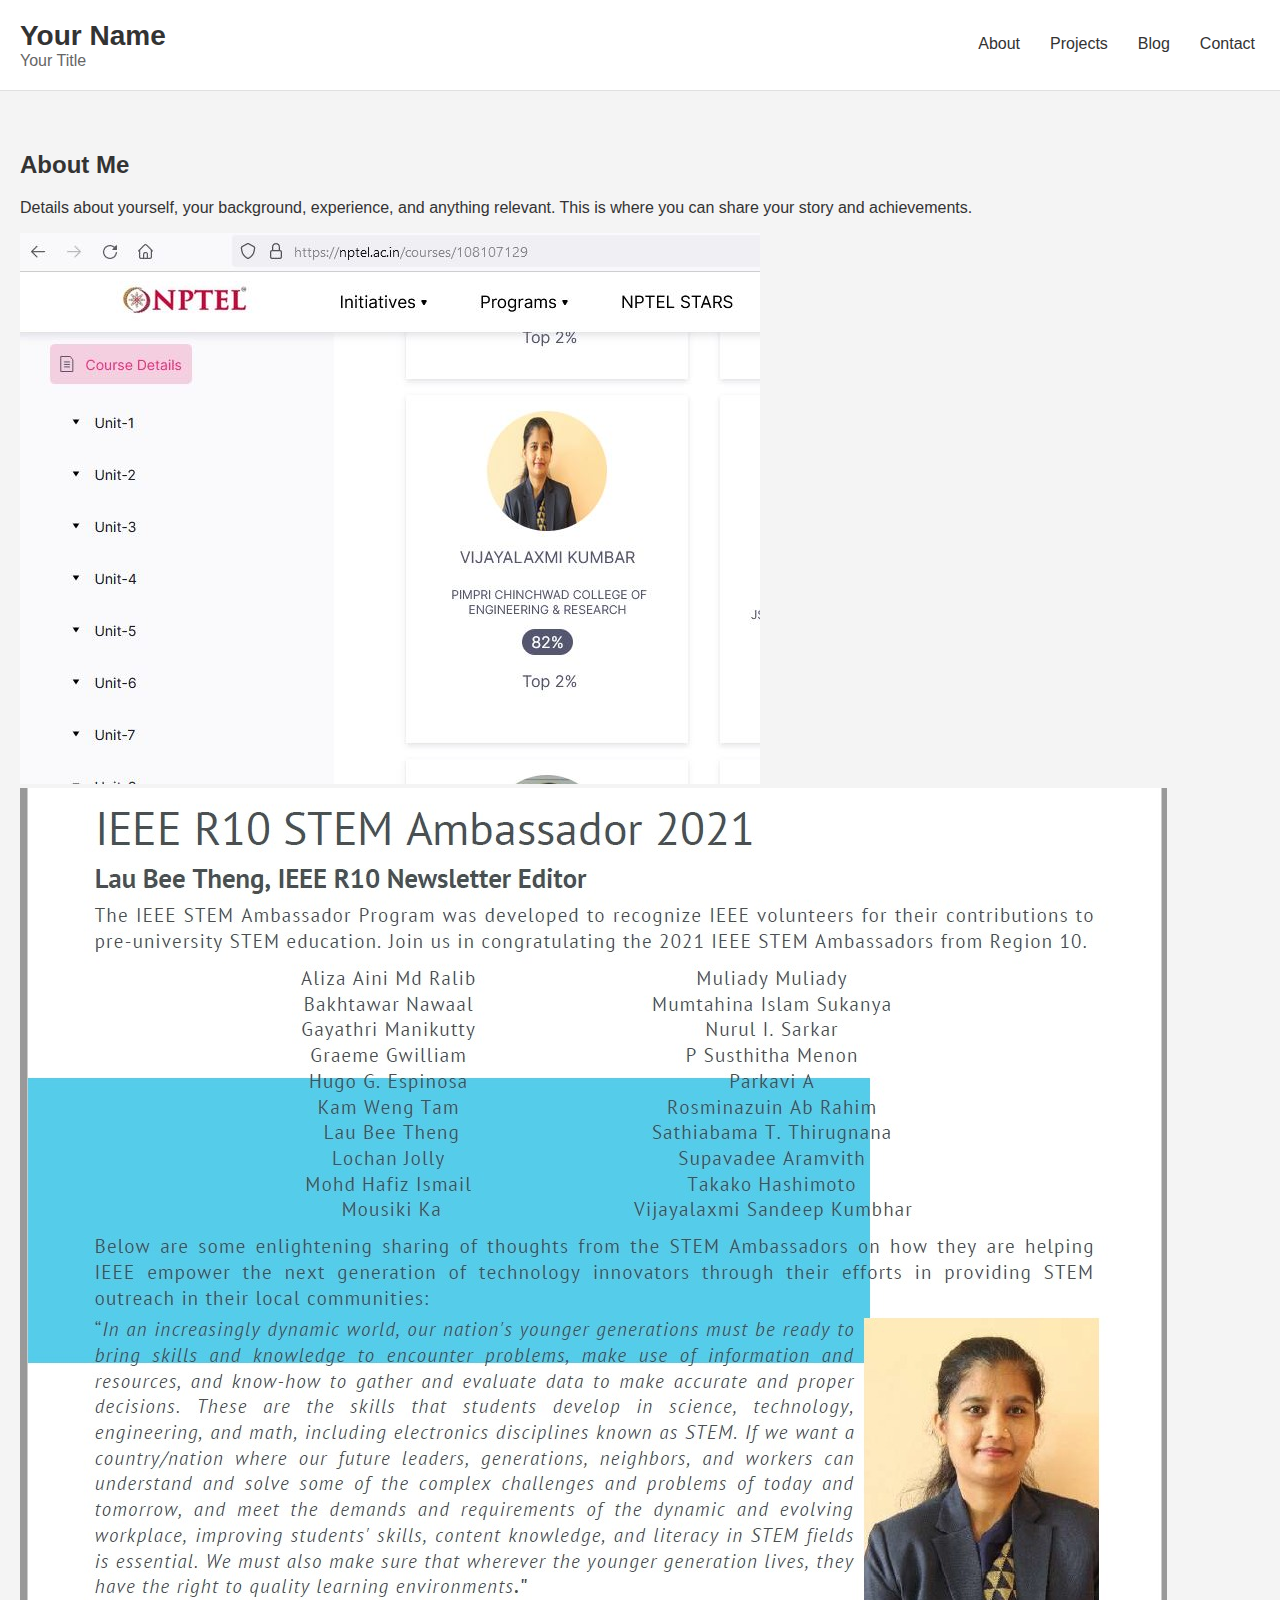
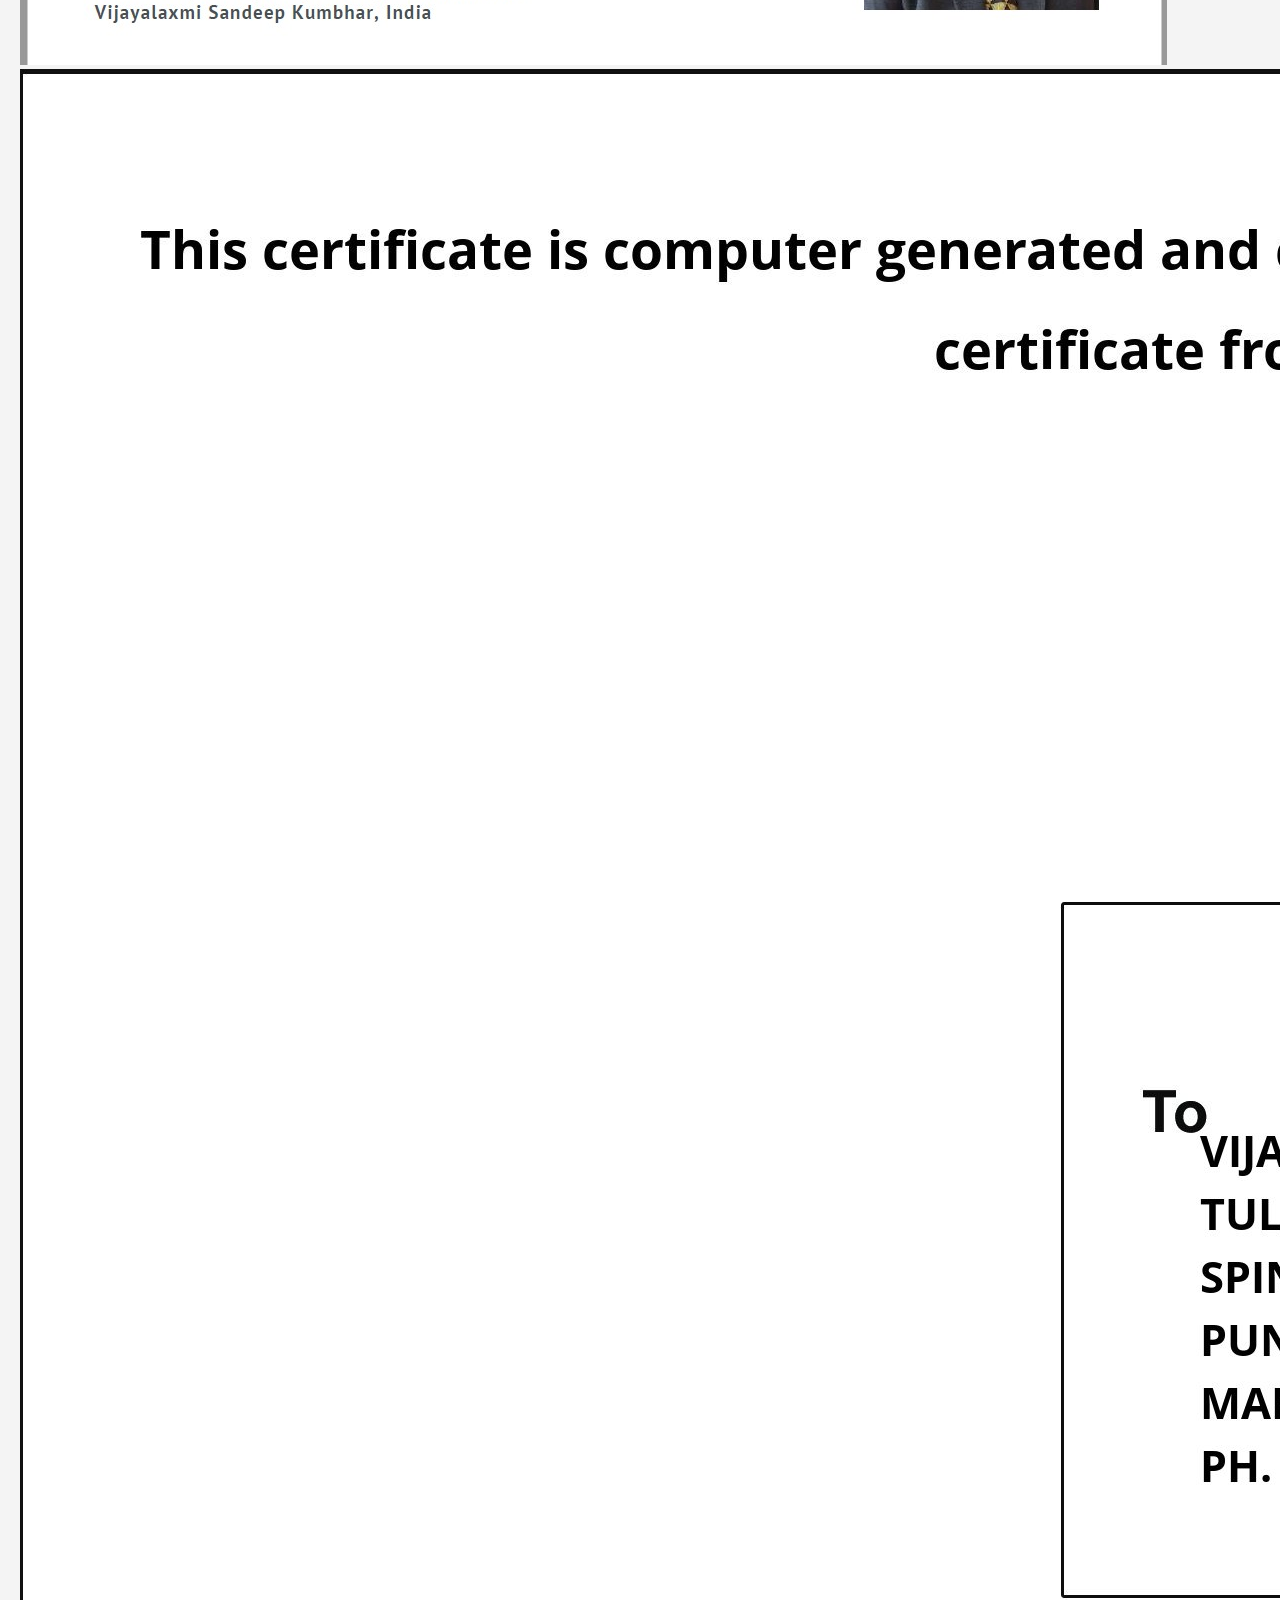
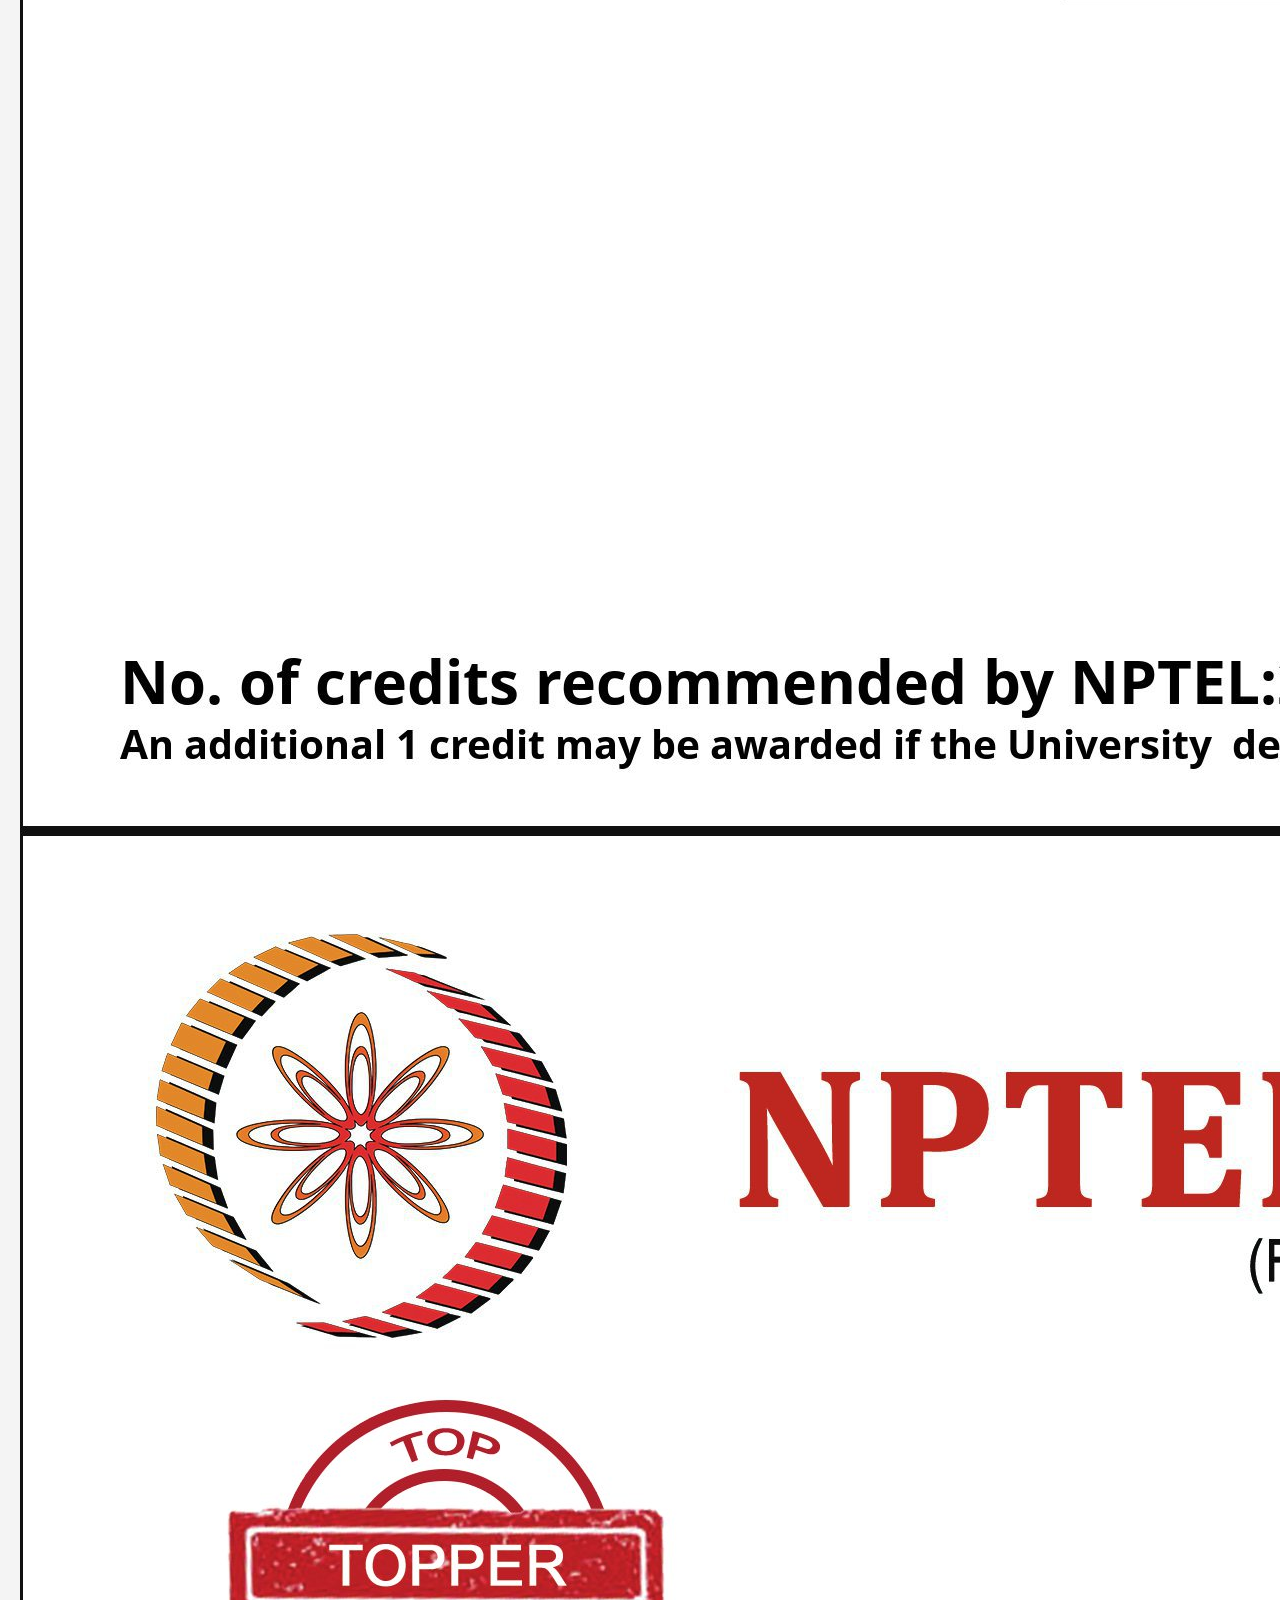
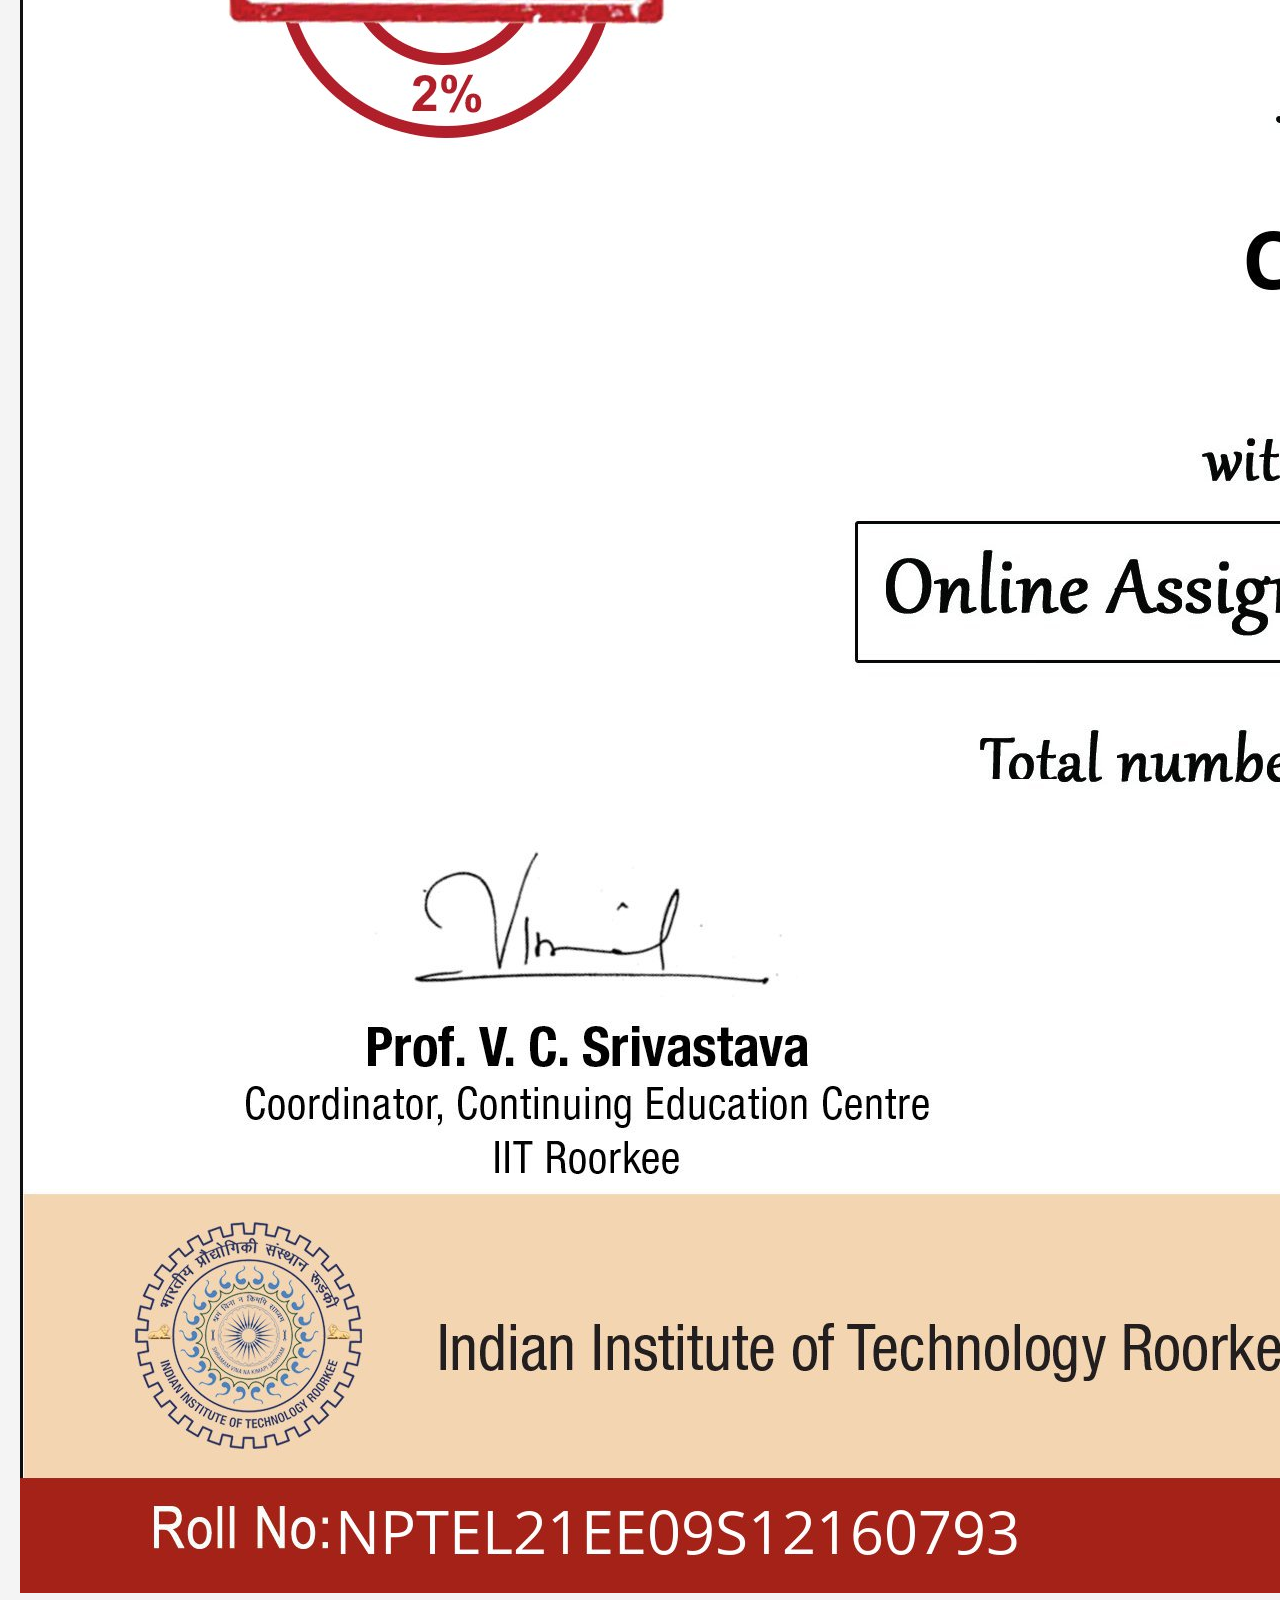
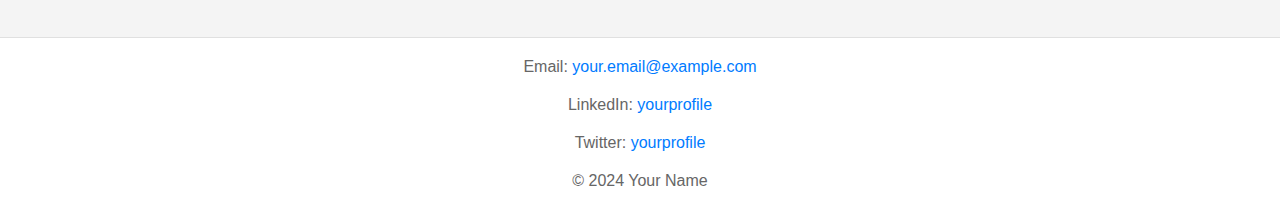
==== achievements.html @ 329e1fba "first commit" ====
<!DOCTYPE html>
<html lang="en">
<head>
    <meta charset="UTF-8">
    <meta name="viewport" content="width=device-width, initial-scale=1.0">
    <title>Your Name - Personal Website</title>
    <link rel="stylesheet" href="styles.css">
</head>
<body>
    <header>
        <div class="header-content">
            <div class="logo">
                <h1>Your Name</h1>
                <p>Your Title</p>
            </div>
            <nav class="navbar">
                <a href="#about" class="nav-link">About</a>
                <a href="#projects" class="nav-link">Projects</a>
                <a href="#blog" class="nav-link">Blog</a>
                <a href="#contact" class="nav-link">Contact</a>
            </nav>
        </div>
    </header>
    <main>
        <section id="about">
            <div class="content-grid">
                <div class="text-column">
                    <h2>About Me</h2>
                    <p>Details about yourself, your background, experience, and anything relevant. This is where you can share your story and achievements.</p>
                </div>
                <div class="photos-column">
                    <img src="/achievements/nptelTopper.jpg" alt="Photo 1" class="photo">
                    <img src="/achievements/stemAmbassador.jpg" alt="Photo 2" class="photo">
                    <img src="/achievements/VSKcmosDigitalVlsiDesign.jpg" alt="Photo 3" class="photo">
                </div>
            </div>
        </section>
        <!-- Add more sections as needed -->
    </main>
    <footer>
        <div class="footer-content">
            <p>Email: <a href="mailto:your.email@example.com">your.email@example.com</a></p>
            <p>LinkedIn: <a href="https://www.linkedin.com/in/yourprofile">yourprofile</a></p>
            <p>Twitter: <a href="https://twitter.com/yourprofile">yourprofile</a></p>
            <p>© 2024 Your Name</p>
        </div>
    </footer>
</body>
</html>
---- styles.css ----
html, body {
    height: 100%;
    margin: 0;
}

body {
    display: flex;
    flex-direction: column;
    font-family: 'Roboto', sans-serif;
    background-color: #f4f4f4;
    color: #333;
}

header {
    background-color: #fff;
    padding: 20px;
    border-bottom: 1px solid #e0e0e0;
}

.header-content {
    display: flex;
    justify-content: space-between;
    align-items: center;
}

.logo {
    display: flex;
    flex-direction: column;
}

.logo h1 {
    margin: 0;
    font-size: 28px;
    font-weight: 700;
}

.logo p {
    margin: 0;
    color: #666;
    font-size: 16px;
}

.navbar {
    display: flex;
    gap: 20px;
}

.nav-link {
    text-decoration: none;
    color: #333;
    font-size: 16px;
    position: relative;
    padding: 5px;
}

.nav-link:hover {
    color: #007bff;
}

.nav-link::after {
    content: '';
    display: block;
    width: 0;
    height: 2px;
    background: #007bff;
    transition: width .3s;
}

.nav-link:hover::after {
    width: 100%;
}

main {
    flex: 1;
    padding: 40px 20px;
}

.intro {
    display: flex;
    align-items: center;
    gap: 40px; /* Increased gap */
    max-width: 1400px; /* Increased width */
    margin: auto;
    padding: 40px; /* Added padding */
}

.profile-pic {
    border-radius: 50%;
    width: 400px; /* Increased size */
    height: 400px; /* Increased size */
}

.intro-text {
    max-width: 800px; /* Increased width */
    line-height: 1.8; /* Increased line spacing */
}

.intro-text h2 {
    font-size: 36px; /* Increased size */
    margin-top: 0;
    margin-bottom: 20px; /* Added space below heading */
}

.contact-info p {
    margin: 0 15px; /* Adjusted spacing between contact info items */
}

.contact-info a {
    color: #007bff;
    text-decoration: none;
}

.contact-info a:hover {
    text-decoration: underline;
}

.buttons-section {
    display: flex;
    gap: 20px;
    flex-wrap: wrap;
    justify-content: center;
    margin-top: 40px;
}

.cta-button {
    color: #000; /* Black text */
    text-decoration: none;
    width: 120px;
    height: 120px;
    border-radius: 50%; /* Make buttons circular */
    border: 1px solid #000; /* Thin black border */
    font-size: 16px;
    font-weight: bold;
    text-align: center;
    line-height: 120px; /* Center text vertically */
    background-color: #ff6347; /* Default background color */
    transition: background-color 0.3s, border-color 0.3s;
}

.cta-button:nth-child(2) {
    background-color: #4682b4; /* Default background color */
}

.cta-button:nth-child(3) {
    background-color: #32cd32; /* Default background color */
}

.cta-button:nth-child(4) {
    background-color: #ff8c00; /* Default background color */
}

.cta-button:nth-child(5) {
    background-color: #8a2be2; /* Default background color */
}

.cta-button:hover {
    background-color: #fff; /* White background on hover */
    color: #000; /* Black text on hover */
    border-color: #000; /* Maintain black border on hover */
}

footer {
    background-color: #fff;
    padding: 20px;
    border-top: 1px solid #e0e0e0;
    margin-top: auto; /* Pushes the footer to the bottom */
    display: flex;
    justify-content: center;
}

.footer-content {
    display: flex;
    flex-direction: column;
    align-items: center;
    gap: 20px;
}

.contact-info {
    display: flex;
    gap: 20px; /* Space between items */
}

footer p {
    margin: 0;
    color: #666;
}

footer a {
    color: #007bff;
    text-decoration: none;
}

footer a:hover {
    text-decoration: underline;
}
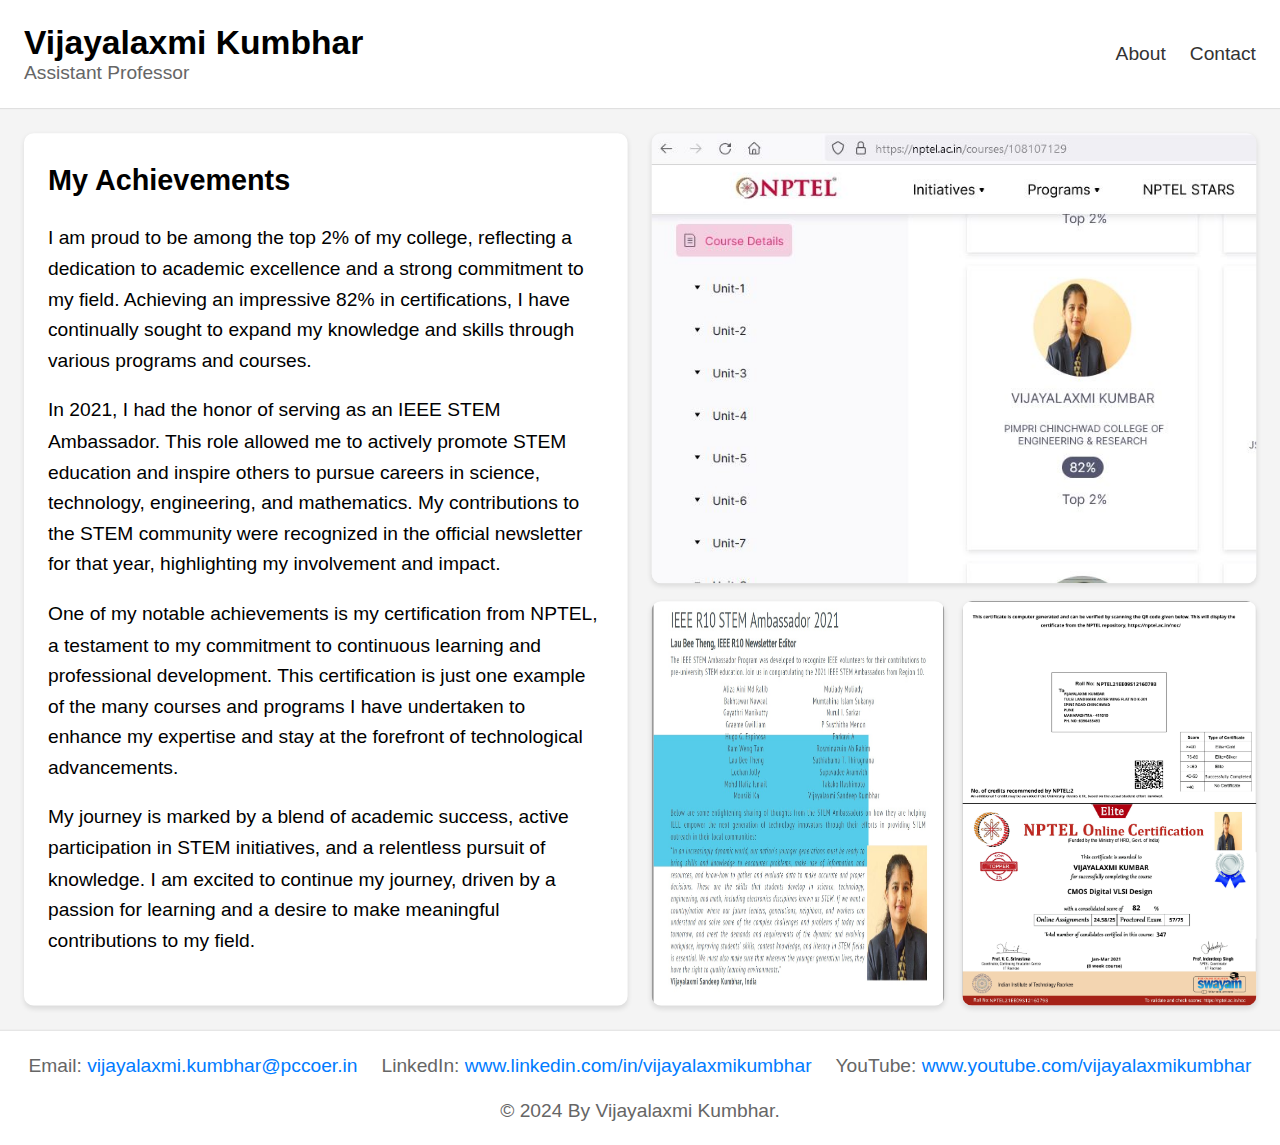
==== commit 8f584bc7: "code updated" ====
--- a/achievements.html
+++ b/achievements.html
@@ -4,45 +4,71 @@
     <meta charset="UTF-8">
     <meta name="viewport" content="width=device-width, initial-scale=1.0">
     <title>Your Name - Personal Website</title>
-    <link rel="stylesheet" href="styles.css">
+    <!-- Link to the CSS file for styling -->
+    <link rel="stylesheet" href="achievements.css">
 </head>
 <body>
+    <!-- Header section containing the logo and navigation links -->
     <header>
         <div class="header-content">
             <div class="logo">
-                <h1>Your Name</h1>
-                <p>Your Title</p>
+                <h1>Vijayalaxmi Kumbhar</h1>
+                <p>Assistant Professor</p>
             </div>
             <nav class="navbar">
-                <a href="#about" class="nav-link">About</a>
-                <a href="#projects" class="nav-link">Projects</a>
-                <a href="#blog" class="nav-link">Blog</a>
-                <a href="#contact" class="nav-link">Contact</a>
+                <!-- Navigation links -->
+                <a href="/index.html" class="nav-link">About</a>
+                <a href="mailto:vijayalaxmi.kumbhar@pccoer.in" class="nav-link">Contact</a>
             </nav>
         </div>
     </header>
+    
+    <!-- Main content area -->
     <main>
+        <!-- Section for displaying achievements -->
         <section id="about">
             <div class="content-grid">
+                <!-- Column for text content -->
                 <div class="text-column">
-                    <h2>About Me</h2>
-                    <p>Details about yourself, your background, experience, and anything relevant. This is where you can share your story and achievements.</p>
+                    <h2>My Achievements</h2>
+                    <p>
+                        I am proud to be among the top 2% of my college, reflecting a dedication to academic excellence and a strong commitment to my field. Achieving an impressive 82% in certifications, I have continually sought to expand my knowledge and skills through various programs and courses.
+                    </p>
+                    <p>
+                        In 2021, I had the honor of serving as an IEEE STEM Ambassador. This role allowed me to actively promote STEM education and inspire others to pursue careers in science, technology, engineering, and mathematics. My contributions to the STEM community were recognized in the official newsletter for that year, highlighting my involvement and impact.
+                    </p>
+                    <p>
+                        One of my notable achievements is my certification from NPTEL, a testament to my commitment to continuous learning and professional development. This certification is just one example of the many courses and programs I have undertaken to enhance my expertise and stay at the forefront of technological advancements.
+                    </p>
+                    <p>
+                        My journey is marked by a blend of academic success, active participation in STEM initiatives, and a relentless pursuit of knowledge. I am excited to continue my journey, driven by a passion for learning and a desire to make meaningful contributions to my field.
+                    </p>
                 </div>
+                
+                <!-- Column for displaying photos in a collage layout -->
                 <div class="photos-column">
+                    <!-- Individual photo elements -->
                     <img src="/achievements/nptelTopper.jpg" alt="Photo 1" class="photo">
                     <img src="/achievements/stemAmbassador.jpg" alt="Photo 2" class="photo">
                     <img src="/achievements/VSKcmosDigitalVlsiDesign.jpg" alt="Photo 3" class="photo">
+                    <!-- Add more photos as needed -->
                 </div>
             </div>
         </section>
-        <!-- Add more sections as needed -->
+        <!-- Additional sections can be added here -->
     </main>
+    
+    <!-- Footer section containing contact information -->
     <footer>
         <div class="footer-content">
-            <p>Email: <a href="mailto:your.email@example.com">your.email@example.com</a></p>
-            <p>LinkedIn: <a href="https://www.linkedin.com/in/yourprofile">yourprofile</a></p>
-            <p>Twitter: <a href="https://twitter.com/yourprofile">yourprofile</a></p>
-            <p>© 2024 Your Name</p>
+            <!-- Contact information -->
+            <div class="contact-info">
+                <p>Email: <a href="mailto:vijayalaxmi.kumbhar@pccoer.in">vijayalaxmi.kumbhar@pccoer.in</a></p>
+                <p>LinkedIn: <a href="https://www.linkedin.com/in/vijayalaxmi-kumbhar-196b56200/">www.linkedin.com/in/vijayalaxmikumbhar</a></p>
+                <p>YouTube: <a href="https://www.youtube.com/@vijayalaxmikumbhar5825">www.youtube.com/vijayalaxmikumbhar</a></p>
+            </div>
+            <!-- Copyright notice -->
+            <p>© 2024 By Vijayalaxmi Kumbhar.</p>
         </div>
     </footer>
 </body>
--- a/achievements.css
+++ b/achievements.css
@@ -0,0 +1,160 @@
+html, body {
+    height: 100%;
+    margin: 0;
+    font-family: 'Roboto', sans-serif;
+}
+
+body {
+    display: flex;
+    flex-direction: column;
+    background-color: #f4f4f4;
+    /* Apply scaling to the body */
+    transform: scale(1.2); /* Scale up by 20% */
+    transform-origin: top left; /* Ensure scaling starts from top-left */
+    width: 83.33%; /* Adjust width to accommodate scaling and prevent overflow */
+}
+
+header {
+    background-color: #fff;
+    padding: 20px;
+    border-bottom: 1px solid #e0e0e0;
+}
+
+.header-content {
+    display: flex;
+    justify-content: space-between;
+    align-items: center;
+}
+
+.logo {
+    display: flex;
+    flex-direction: column;
+}
+
+.logo h1 {
+    margin: 0;
+    font-size: 28px;
+}
+
+.logo p {
+    margin: 0;
+    color: #666;
+    font-size: 16px;
+}
+
+.navbar {
+    display: flex;
+    gap: 20px;
+}
+
+.nav-link {
+    text-decoration: none;
+    color: #333;
+    font-size: 16px;
+}
+
+.nav-link:hover {
+    color: #007bff;
+}
+
+main {
+    flex: 1;
+    padding: 20px;
+}
+
+.content-grid {
+    display: grid;
+    grid-template-columns: 1fr 1fr;
+    gap: 20px;
+}
+
+.text-column {
+    background-color: #fff;
+    padding: 20px;
+    border-radius: 8px;
+    box-shadow: 0 2px 4px rgba(0, 0, 0, 0.1);
+    line-height: 1.6; /* Improve readability with better line spacing */
+}
+
+.text-column h2 {
+    margin-top: 0;
+    font-size: 24px;
+    margin-bottom: 10px;
+}
+
+.text-column p {
+    margin-bottom: 15px; /* Add space between paragraphs */
+}
+
+.photos-column {
+    display: grid;
+    grid-template-columns: repeat(auto-fill, minmax(200px, 1fr));
+    grid-auto-rows: minmax(150px, auto); /* Ensure flexible row height */
+    gap: 15px;
+    position: relative;
+}
+
+.photo {
+    object-fit:fill; /* Ensure the image covers its grid cell without distortion */
+    border-radius: 8px;
+    box-shadow: 0 2px 4px rgba(0, 0, 0, 0.1);
+    width: 100%;
+    height: 100%;
+    display: block;
+}
+
+/* Specific layout adjustments for a collage effect */
+.photo:nth-child(1) {
+    grid-column: span 2;
+    grid-row: span 2;
+}
+
+.photo:nth-child(2) {
+    grid-column: span 1;
+    grid-row: span 1;
+}
+
+.photo:nth-child(3) {
+    grid-column: span 1;
+    grid-row: span 1;
+}
+
+.photo:nth-child(4) {
+    grid-column: span 2;
+    grid-row: span 1;
+}
+
+footer {
+    background-color: #fff;
+    padding: 20px;
+    border-top: 1px solid #e0e0e0;
+    margin-top: auto; /* Pushes the footer to the bottom */
+    display: flex;
+    justify-content: center;
+}
+
+.footer-content {
+    display: flex;
+    flex-direction: column;
+    align-items: center;
+    gap: 20px;
+}
+
+.contact-info {
+    display: flex;
+    gap: 20px; /* Space between items */
+}
+
+footer p {
+    margin: 0;
+    color: #666;
+}
+
+footer a {
+    color: #007bff;
+    text-decoration: none;
+}
+
+footer a:hover {
+    text-decoration: underline;
+}
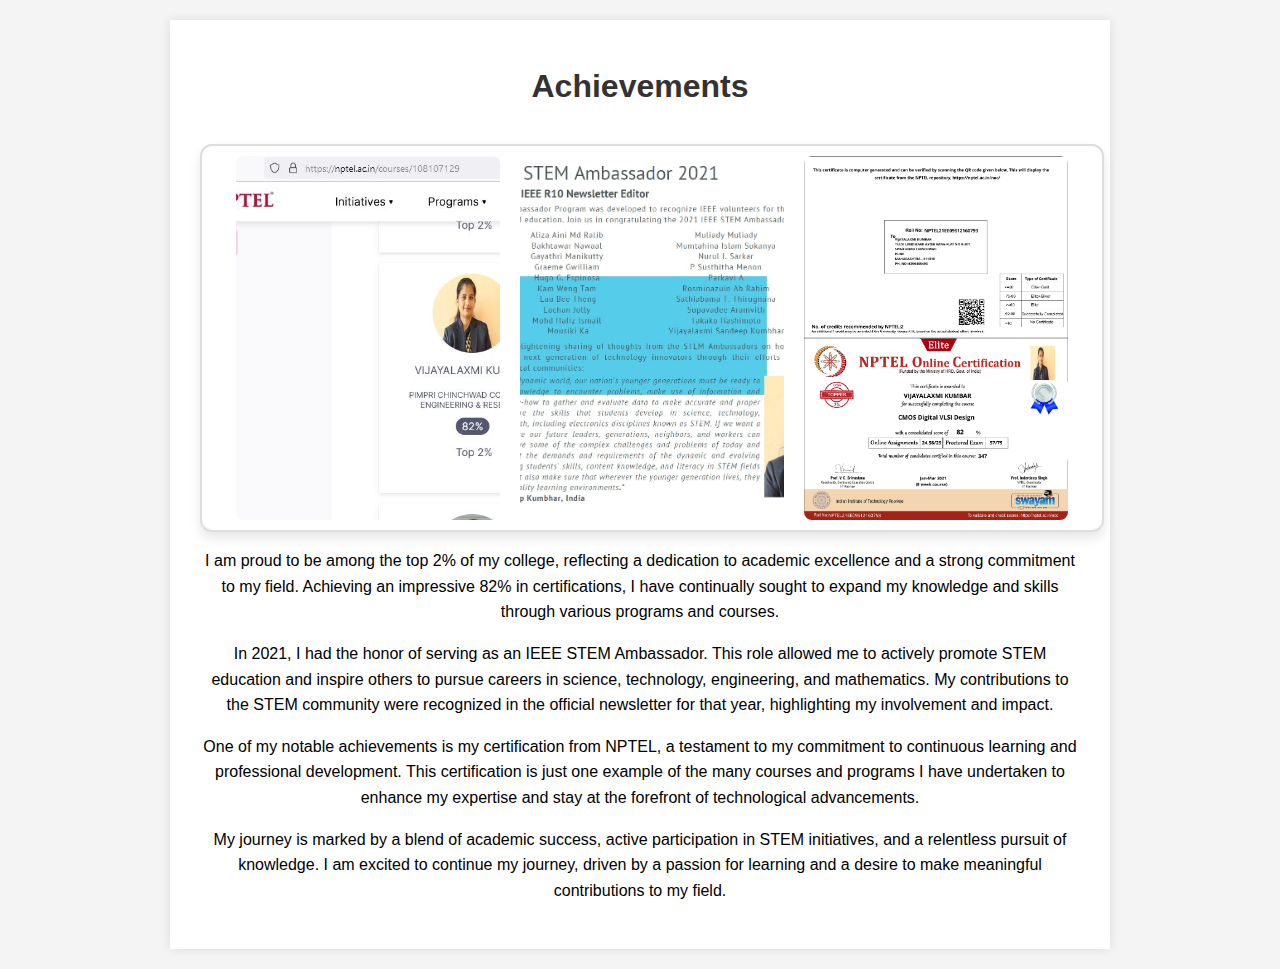
==== commit 92b761ce: "achievements file ui changed" ====
--- a/achievements.html
+++ b/achievements.html
@@ -3,73 +3,37 @@
 <head>
     <meta charset="UTF-8">
     <meta name="viewport" content="width=device-width, initial-scale=1.0">
-    <title>Your Name - Personal Website</title>
-    <!-- Link to the CSS file for styling -->
-    <link rel="stylesheet" href="achievements.css">
+    <title>Celebrating Connection: Highlights from Our Recent Public Social Activities</title>
+    <link rel="stylesheet" href="activities.css">
 </head>
 <body>
-    <!-- Header section containing the logo and navigation links -->
-    <header>
-        <div class="header-content">
-            <div class="logo">
-                <h1>Vijayalaxmi Kumbhar</h1>
-                <p>Assistant Professor</p>
+    <div class="container">
+        <header>
+            <h1>Achievements</h1>
+        </header>
+        <section class="content">
+           
+            <div class="collage-frame">
+                <div class="collage">
+                    <img src="/achievements/nptelTopper.jpg" alt="Activity 1">
+                        <img src="/achievements/stemAmbassador.jpg" alt="Activity 2">
+                        <img src="/achievements/VSKcmosDigitalVlsiDesign.jpg" alt="Activity 3">
+                    </div>
             </div>
-            <nav class="navbar">
-                <!-- Navigation links -->
-                <a href="/index.html" class="nav-link">About</a>
-                <a href="mailto:vijayalaxmi.kumbhar@pccoer.in" class="nav-link">Contact</a>
-            </nav>
-        </div>
-    </header>
-    
-    <!-- Main content area -->
-    <main>
-        <!-- Section for displaying achievements -->
-        <section id="about">
-            <div class="content-grid">
-                <!-- Column for text content -->
-                <div class="text-column">
-                    <h2>My Achievements</h2>
-                    <p>
-                        I am proud to be among the top 2% of my college, reflecting a dedication to academic excellence and a strong commitment to my field. Achieving an impressive 82% in certifications, I have continually sought to expand my knowledge and skills through various programs and courses.
-                    </p>
-                    <p>
-                        In 2021, I had the honor of serving as an IEEE STEM Ambassador. This role allowed me to actively promote STEM education and inspire others to pursue careers in science, technology, engineering, and mathematics. My contributions to the STEM community were recognized in the official newsletter for that year, highlighting my involvement and impact.
-                    </p>
-                    <p>
-                        One of my notable achievements is my certification from NPTEL, a testament to my commitment to continuous learning and professional development. This certification is just one example of the many courses and programs I have undertaken to enhance my expertise and stay at the forefront of technological advancements.
-                    </p>
-                    <p>
-                        My journey is marked by a blend of academic success, active participation in STEM initiatives, and a relentless pursuit of knowledge. I am excited to continue my journey, driven by a passion for learning and a desire to make meaningful contributions to my field.
-                    </p>
-                </div>
-                
-                <!-- Column for displaying photos in a collage layout -->
-                <div class="photos-column">
-                    <!-- Individual photo elements -->
-                    <img src="/achievements/nptelTopper.jpg" alt="Photo 1" class="photo">
-                    <img src="/achievements/stemAmbassador.jpg" alt="Photo 2" class="photo">
-                    <img src="/achievements/VSKcmosDigitalVlsiDesign.jpg" alt="Photo 3" class="photo">
-                    <!-- Add more photos as needed -->
-                </div>
-            </div>
+            
+            <p>
+                I am proud to be among the top 2% of my college, reflecting a dedication to academic excellence and a strong commitment to my field. Achieving an impressive 82% in certifications, I have continually sought to expand my knowledge and skills through various programs and courses.
+            </p>
+            <p>
+                In 2021, I had the honor of serving as an IEEE STEM Ambassador. This role allowed me to actively promote STEM education and inspire others to pursue careers in science, technology, engineering, and mathematics. My contributions to the STEM community were recognized in the official newsletter for that year, highlighting my involvement and impact.
+            </p>
+            <p>
+                One of my notable achievements is my certification from NPTEL, a testament to my commitment to continuous learning and professional development. This certification is just one example of the many courses and programs I have undertaken to enhance my expertise and stay at the forefront of technological advancements.
+            </p>
+            <p>
+                My journey is marked by a blend of academic success, active participation in STEM initiatives, and a relentless pursuit of knowledge. I am excited to continue my journey, driven by a passion for learning and a desire to make meaningful contributions to my field.
+            </p>
         </section>
-        <!-- Additional sections can be added here -->
-    </main>
-    
-    <!-- Footer section containing contact information -->
-    <footer>
-        <div class="footer-content">
-            <!-- Contact information -->
-            <div class="contact-info">
-                <p>Email: <a href="mailto:vijayalaxmi.kumbhar@pccoer.in">vijayalaxmi.kumbhar@pccoer.in</a></p>
-                <p>LinkedIn: <a href="https://www.linkedin.com/in/vijayalaxmi-kumbhar-196b56200/">www.linkedin.com/in/vijayalaxmikumbhar</a></p>
-                <p>YouTube: <a href="https://www.youtube.com/@vijayalaxmikumbhar5825">www.youtube.com/vijayalaxmikumbhar</a></p>
-            </div>
-            <!-- Copyright notice -->
-            <p>© 2024 By Vijayalaxmi Kumbhar.</p>
-        </div>
-    </footer>
+    </div>
 </body>
 </html>
--- a/activities.css
+++ b/activities.css
@@ -0,0 +1,61 @@
+body {
+    font-family: Arial, sans-serif;
+    line-height: 1.6;
+    margin: 0;
+    padding: 0;
+    background-color: #f4f4f4;
+    display: flex;
+    justify-content: center;
+    align-items: center;
+    min-height: 100vh;
+}
+
+.container {
+    max-width: 900px;
+    margin: 20px;
+    padding: 20px;
+    background: #fff;
+    box-shadow: 0 0 10px rgba(0,0,0,0.1);
+    text-align: center; /* Center text inside the container */
+}
+
+header h1 {
+    color: #333;
+}
+
+.content {
+    padding: 10px;
+}
+
+.collage-frame {
+    position: relative;
+    width: 100%;
+    height: auto;
+    padding: 10px;
+    border: 2px solid #ddd;
+    border-radius: 12px;
+    background-color: #fff;
+    box-shadow: 0 6px 12px rgba(0,0,0,0.1);
+    overflow: hidden;
+    margin: 0 auto; /* Center the frame horizontally */
+}
+
+.collage {
+    display: flex;
+    flex-wrap: wrap;
+    gap: 20px;
+    justify-content: center; /* Center images horizontally */
+}
+
+.collage img {
+    max-width: 30%;
+    height: auto;
+    border-radius: 8px;
+    object-fit: cover;
+    transition: transform 0.3s ease, box-shadow 0.3s ease;
+
+}
+.collage img:hover {
+    transform: scale(1.05);
+    box-shadow: 0 8px 16px rgba(0,0,0,0.2);
+}
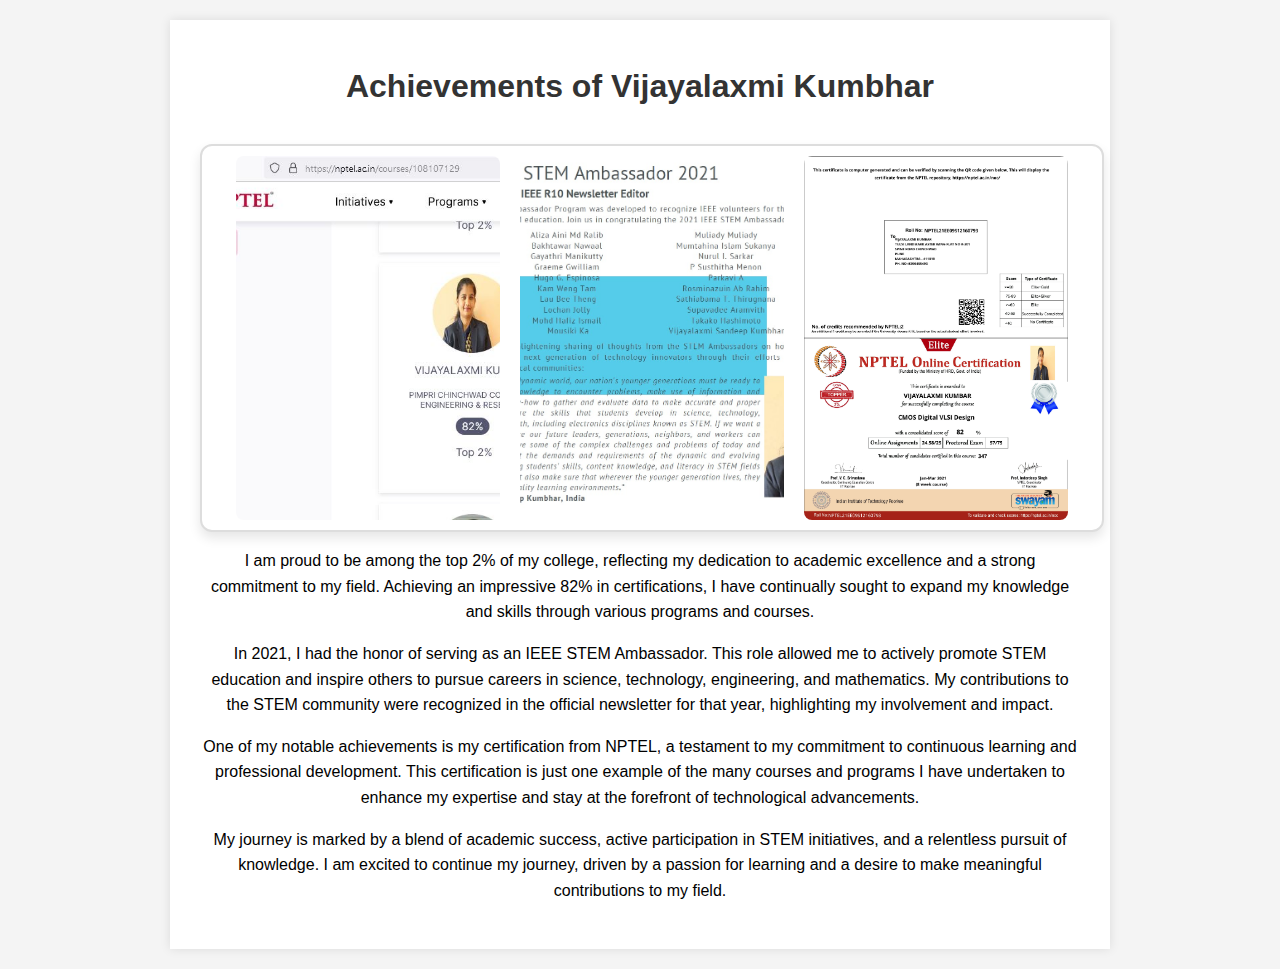
==== commit 6e19fed2: "seo" ====
--- a/achievements.html
+++ b/achievements.html
@@ -3,26 +3,64 @@
 <head>
     <meta charset="UTF-8">
     <meta name="viewport" content="width=device-width, initial-scale=1.0">
-    <title>Celebrating Connection: Highlights from Our Recent Public Social Activities</title>
+    <title>Vijayalaxmi Kumbhar's Achievements | IEEE STEM Ambassador & NPTEL Topper</title>
+    
+    <!-- Meta Description -->
+    <meta name="description" content="Explore the achievements of Vijayalaxmi Kumbhar, including her recognition as an IEEE STEM Ambassador, top 2% academic standing, and NPTEL certification.">
+    
+    <!-- Keywords -->
+    <meta name="keywords" content="Vijayalaxmi Kumbhar, Achievements, IEEE STEM Ambassador, NPTEL Topper, Academic Excellence, STEM Education, Continuous Learning, Professional Development">
+
+    <!-- Canonical URL -->
+    <link rel="canonical" href="https://vijayalaxmikumbhar.netlify.app/achievements.html">
+
+    <!-- Open Graph / Facebook -->
+    <meta property="og:title" content="Vijayalaxmi Kumbhar's Achievements | IEEE STEM Ambassador & NPTEL Topper">
+    <meta property="og:description" content="Discover the significant achievements of Vijayalaxmi Kumbhar, including her role as an IEEE STEM Ambassador and top-ranking academic performance.">
+    <meta property="og:image" content="https://vijayalaxmikumbhar.netlify.app/achievements/stemAmbassador.jpg">
+    <meta property="og:url" content="https://vijayalaxmikumbhar.netlify.app/achievements.html">
+    <meta property="og:type" content="website">
+
+    <!-- Twitter -->
+    <meta name="twitter:card" content="summary_large_image">
+    <meta name="twitter:title" content="Vijayalaxmi Kumbhar's Achievements | IEEE STEM Ambassador">
+    <meta name="twitter:description" content="Explore the academic and professional achievements of Vijayalaxmi Kumbhar, including her NPTEL certification and STEM advocacy.">
+    <meta name="twitter:image" content="https://vijayalaxmikumbhar.netlify.app/achievements/stemAmbassador.jpg">
+
+    <!-- Structured Data -->
+    <script type="application/ld+json">
+    {
+      "@context": "https://schema.org",
+      "@type": "Person",
+      "name": "Vijayalaxmi Kumbhar",
+      "jobTitle": "Assistant Professor",
+      "achievement": [
+        "IEEE STEM Ambassador 2021",
+        "Top 2% in College",
+        "NPTEL Certification"
+      ],
+      "url": "https://vijayalaxmikumbhar.netlify.app/achievements.html",
+      "image": "https://vijayalaxmikumbhar.netlify.app/achievements/stemAmbassador.jpg"
+    }
+    </script>
+
     <link rel="stylesheet" href="activities.css">
 </head>
 <body>
     <div class="container">
         <header>
-            <h1>Achievements</h1>
+            <h1>Achievements of Vijayalaxmi Kumbhar</h1>
         </header>
         <section class="content">
-           
             <div class="collage-frame">
                 <div class="collage">
-                    <img src="/achievements/nptelTopper.jpg" alt="Activity 1">
-                        <img src="/achievements/stemAmbassador.jpg" alt="Activity 2">
-                        <img src="/achievements/VSKcmosDigitalVlsiDesign.jpg" alt="Activity 3">
-                    </div>
+                    <img src="/achievements/nptelTopper.jpg" alt="Vijayalaxmi Kumbhar NPTEL Topper" loading="lazy">
+                    <img src="/achievements/stemAmbassador.jpg" alt="Vijayalaxmi Kumbhar IEEE STEM Ambassador" loading="lazy">
+                    <img src="/achievements/VSKcmosDigitalVlsiDesign.jpg" alt="Vijayalaxmi Kumbhar CMOS Digital VLSI Design" loading="lazy">
+                </div>
             </div>
-            
             <p>
-                I am proud to be among the top 2% of my college, reflecting a dedication to academic excellence and a strong commitment to my field. Achieving an impressive 82% in certifications, I have continually sought to expand my knowledge and skills through various programs and courses.
+                I am proud to be among the top 2% of my college, reflecting my dedication to academic excellence and a strong commitment to my field. Achieving an impressive 82% in certifications, I have continually sought to expand my knowledge and skills through various programs and courses.
             </p>
             <p>
                 In 2021, I had the honor of serving as an IEEE STEM Ambassador. This role allowed me to actively promote STEM education and inspire others to pursue careers in science, technology, engineering, and mathematics. My contributions to the STEM community were recognized in the official newsletter for that year, highlighting my involvement and impact.
